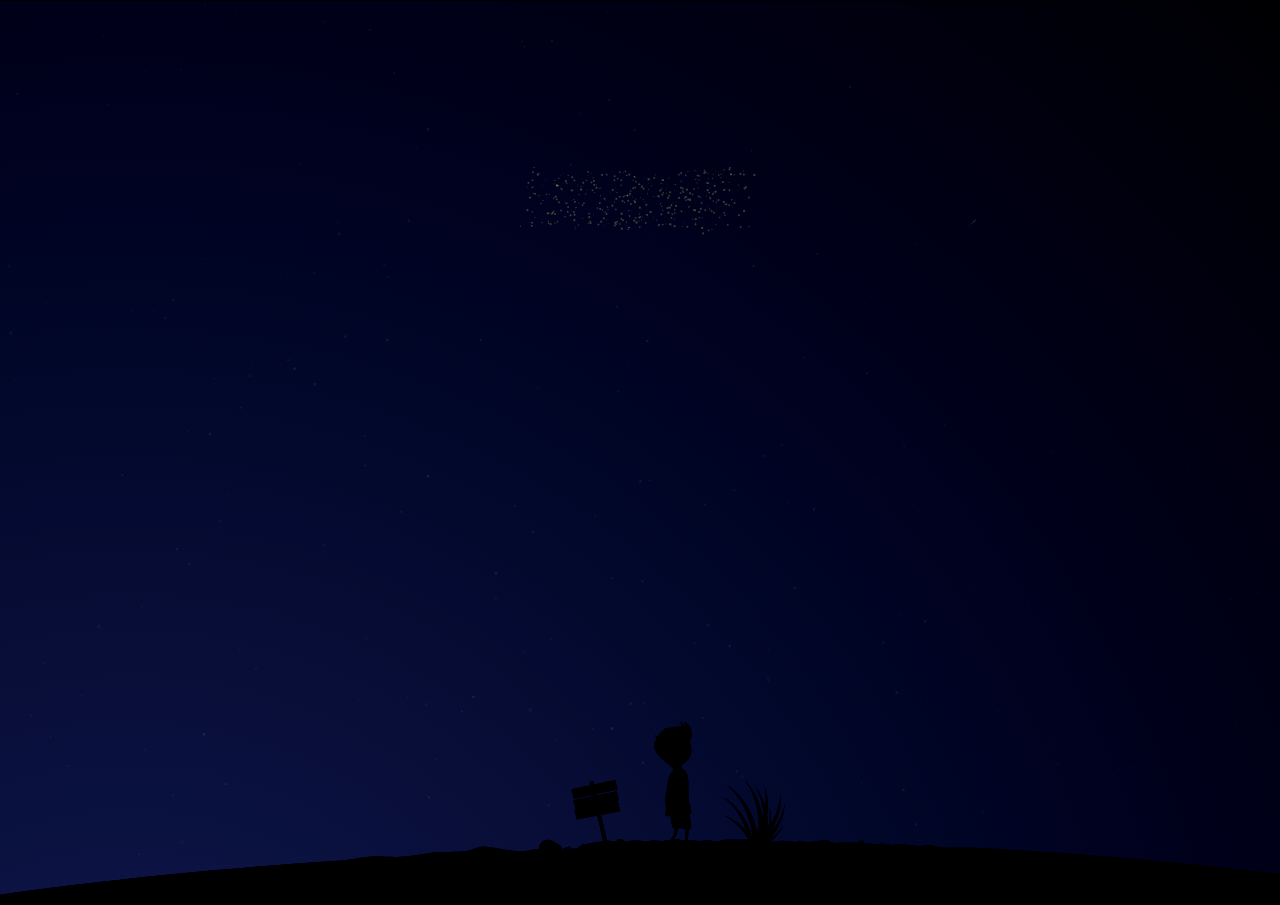
==== caidan.html @ 827f5725 "Add files via upload" ====
<!doctype html>
<html lang="">
  <head>
    <meta charset="utf-8">
    <meta name="description" content="">
    <meta name="viewport" content="width=device-width, initial-scale=1.0, maximum-scale=1.0, user-scalable=no" />
    <title>Valentine</title>

    <!-- build:css styles/main.css -->
    <link rel="stylesheet" href="main.css">
    <!-- endbuild -->
    
  </head>
  <body>
    <div class="container">
      <div class="content">
        <canvas id="universe"></canvas>
        <canvas id="canvas"></canvas>
        <div id="footer" class="">
          <svg id="scene" x="0%" y="0%" width="300%" height="100%">
              <path id="ground" d="M0,316.4209c0,0,157.7119-35.416,469-56c7.3833-0.4883,23.7876-3.5488,31.3335-4.0166
            c3.7681-0.2334,19.4302,0.9424,28.3335,0.3506c17.1494-1.1396,30.9072-4.2734,38.333-4.6836
            c7.5972-0.4189,18.4058,0.3799,27.6665-0.9834c5.7075-0.8408,10.1318-4.042,14.9248-4.2705
            c7.8369-0.373,24.5693,3.6084,34.4087,4.2705c11.0586,0.7432,15.2656-1.8135,24.3335-2.1523c10.0576-0.376,20.4629,1.3867,28.6665,0
            c3.5957-0.6074,4.4194,0.4209,7.7227-0.7715c1.4927-0.5391,5.8179-3.5693,6.9438-4.2432c3.8335,0.667,6.1426-1.0732,9.917-1.167
            c2.2739-0.0566,3.9673-0.9072,6.249-0.9609c2.2725-0.0537,5.5547-1.2383,7.8345-1.2881c2.25-0.0498,3.498,1.0352,5.7554,0.9883
            c2.9648-0.0615,7.9341,0.3164,10.9111,0.2607c2.2461-0.042,2.4976-0.5195,4.7505-0.5586c2.9663-0.0518,2.1045-0.5615,5.0825-0.6074
            c1.5811-0.0244,6.9976,0.4131,8.582,0.3896c0.8887-0.0127,2.6113,0.373,3.5015,0.3604c1.5527-0.0215,2.2739-0.4404,3.8296-0.4609
            c1.416-0.0186,2.0854-0.8555,3.5039-0.873c1.0835-0.0127,2.9155,0.7939,4.0005,0.7813c1.1104-0.0127,3.5542,0.4805,4.666,0.4688
            c1.3047-0.0137,1.2773-0.5332,2.584-0.5459c1.415-0.0137,1.165-0.4414,2.5825-0.4541c0.916-0.0078,3.499,0.3984,4.416,0.3906
            c1.499-0.0127,1.833,0.6221,3.3345,0.6104c1.3296-0.0098,3.8267-0.666,5.1587-0.6748c1.3335-0.0088,2.8389-0.6514,4.1743-0.6592
            c1.3335-0.0078,2.4971,0.6191,3.8325,0.6123c2.5518-0.0127,7.3579,0.3965,9.9175,0.3877c5.3169-0.0176,5.5796-0.4063,10.9297-0.4063
            c1.8379,0,6.7031,1.3184,8.3203,1.2402c2.1055-0.1016,3.7139-1.6572,5.5283-1.7969c3.9541-0.3037,7.3262-0.5732,10.5986-0.2598
            c6.248,0.5977,12.1973-0.8125,21.207-0.7539c1.7266,0.0107,15.7813,3.085,17.5,3.0977c3.4014,0.0254,6.6191-1.3398,9.9971-1.3066
            c4.1221,0.041,8.2275,1.2529,12.3369,1.3066c2.0752,0.0273,4.1543-1.1084,6.2314-1.0771c3.3662,0.0498,4.5547,1.0166,7.9346,1.0771
            c2.1104,0.0381,6.4063-0.834,8.5264-0.792c2.7021,0.0537,4.4766-1.6729,7.2002-1.6113c2.9277,0.0654,7.6465,3.1641,10.6074,3.2393
            c4.8359,0.123,8.8809-0.9854,13.832-0.8359c2.5029,0.0752,11.8818,2.0498,14.375,2.1289c1.8398,0.0586,2.499-1.2188,4.334-1.1582
            c2.1689,0.0713,4.5049,1.209,6.666,1.2832c2.6699,0.0908,4.3398-0.916,6.998-0.8203c3.3379,0.1201,6.0566,1.3193,9.377,1.4453
            c4.001,0.1514,4.7764-1.1602,8.75-1c3.1836,0.1289,16.834,1.9912,20,2.125c4.0059,0.1699,4.0029-0.9004,7.9814-0.7227
            c6.8594,0.3076,7.9102,1.7656,14.6855,2.0977c8.916,0.4365,23.5254-0.2432,32.293,0.2344
            c6.7168,0.3662,13.3896,0.7432,20.0186,1.1318C1458.8545,268.4941,1680,316.4209,1680,316.4209H0z" />
              <path id="stone1" d="M680.3335,250.7549c7.3335,0.333,13.6665-1.2549,6-6.4609s-14.333-7.1221-18.6665,0.8359
            S680.3335,250.7549,680.3335,250.7549z" />
              <path id="stone2" d="M750.5,243.1709c3.25,0,2.5-3.707-1.75-4.2285s-5,3.7285-3,4.2285S750.5,243.1709,750.5,243.1709z" />
              <path id="stone3" d="M988.4893,243.8242c2.8857,0.3467,4.8438,1.2627,3.0107-2.0703s-7.3955,1.3555-5.2031,1.7129
            S988.4893,243.8242,988.4893,243.8242z" />
              <path id="stone4" d="M697,248.9355c2.0142-0.2021,2.1665-2.0156,1-2.1816s-9.1543,1.8398-5.9937,2.6699S697,248.9355,697,248.9355z" />
              <g id="greens" transform="translate(850, 180)">
                  <g>
                      <path d="M36.3877,59.4268C33.0576,18.9482,6.4658,4.522,6.4658,4.522s22.4834,16.1426,24.4414,54.2251
    C32.8657,96.8311,36.3877,59.4268,36.3877,59.4268z" />
                      <path d="M41.8496,83.1641C31.1572,43.98,2.3711,34.6738,2.3711,34.6738s25.063,11.7471,33.9668,48.8271
    C45.2441,120.5791,41.8496,83.1641,41.8496,83.1641z" />
                      <path d="M31.3955,60.7207C23.7139,25.7979,2.5381,16.9541,2.5381,16.9541s18.4165,10.9277,24.7925,43.9502
    C33.7061,93.9258,31.3955,60.7207,31.3955,60.7207z" />
                      <path d="M40.4517,62.0068C47.9473,21.6187,25.4009,0.1914,25.4009,0.1914s18.0098,21.9634,9.7896,59.6357
    C26.9722,97.499,40.4517,62.0068,40.4517,62.0068z" />
                      <path d="M41.9414,69.4316c13.0313-38.9565-6.3218-63.3062-6.3218-63.3062s14.7856,24.251,1.4141,60.4185
    C23.6621,102.709,41.9414,69.4316,41.9414,69.4316z" />
                      <path d="M29.4976,87.9092c27.4097-30.5938,19.2993-60.6226,19.2993-60.6226s3.958,28.1255-22.6606,56.0249
    C-0.4775,111.2109,29.4976,87.9092,29.4976,87.9092z" />
                      <animateTransform attributeName="transform" type="skewX" values="0;10;0" begin="0s" dur="5.5s" fill="freeze" repeatCount="indefinite" />
                      <animateMotion type="translate" values="0,0;-10,0;0,0" begin="0s" dur="5.5s" fill="freeze" repeatCount="indefinite" />
                  </g>
                  <g>
                      <path d="M34.9995,60.4189C56.0713,30.6665,46.1133,5.4014,46.1133,5.4014S52.2559,29.4746,31.6235,56.79
    C10.9917,84.1035,34.9995,60.4189,34.9995,60.4189z" />
                      <path d="M36.3047,64.5391c28.4629-23.4443,25.3262-51.189,25.3262-51.189s-0.293,25.4971-27.6851,46.6538
    C6.5552,81.1631,36.3047,64.5391,36.3047,64.5391z" />
                      <path d="M33.0449,70.502c31.4424-19.2637,32.1875-47.1748,32.1875-47.1748s-3.8291,25.208-33.897,42.3584
    C1.271,82.833,33.0449,70.502,33.0449,70.502z" />
                      <path d="M13.8237,76.0244c36.5039-5.2158,48.2563-30.543,48.2563-30.543S48.5693,67.1045,14.168,70.9248
    C-20.2324,74.749,13.8237,76.0244,13.8237,76.0244z" />
                      <animateTransform attributeName="transform" type="skewX" values="0;15;0" begin="0s" dur="5s" fill="freeze" repeatCount="indefinite" />
                      <animateMotion type="translate" values="0,0;-15,0;0,0" begin="0s" dur="5s" fill="freeze" repeatCount="indefinite" />
                  </g>
              </g>
              <g id="sign" transform="translate(700, 180)">
                  <polygon points="21.2168,1.1143 20.6665,1.5459 19.7593,1.4473 19.229,1.4209 18.9707,1.6274 18.6665,1.9004 17.6865,1.9219
    37.3516,87.8877 40.8828,87.0791   " />
                  <polygon points="45.4111,9.5537 2.4258,18.7158 1.563,18.498 1.4585,17.2114 0.8291,15.583 0.9165,14.3364 0.0908,12.6548
    0.2085,12.0864 -0.1924,11.5308 -0.3296,9.271 43.3408,-0.0376 43.4766,0.5015 43.334,0.9629 43.6533,1.2046 43.8232,1.8784
    43.8965,2.7754 44.2217,3.459 44.625,5.0576 45.041,7.5459 45.2637,7.5962 45.6191,9.0073  " />
                  <polygon points="47.0078,20.8545 4.2368,29.5503 3.5933,28.5903 3.3965,26.9746 2.4683,24.5137 2.8398,24.1372 2.2676,23.7847
    1.9834,22.7563 2.2417,22.3394 1.7388,21.8706 1.2627,20.1426 44.8281,11.2852 45.082,12.4014 45.0723,12.9517 45.3281,13.481
    45.752,15.3369 46.0273,17.7524 46.4219,18.2803  " />
                  <polygon points="47.666,31.168 4.7803,39.4023 4.251,37.4004 4.4429,36.1895 3.6465,35.1123 3.0142,32.7178 3.2754,32.1025
    2.7461,31.7046 2.2676,29.8945 45.9268,21.5107 46.0762,22.2007 45.9512,22.8423 46.2783,23.1372 46.6777,24.9795 46.5234,25.4795
    47.3027,27.8667 47.8086,30.2017   " />
              </g>
              <g id="boy_1_">
                  <g id="boy">
                      <path d="M800.7324,167.6929c0,0-7.9688-6.5039-9.7197-8.041c-1.751-1.5366-7.9331-6.5039-8.7197-13.0435
    c-0.7861-6.5396,6.0752-15.188,17.7969-16.1885c11.7207-1.0005,12.9727,1.0366,14.1514,2.7163
    c1.1787,1.6792,5.7178,11.1494,5.0752,18.6538c-0.6445,7.5049-5.6826,10.1133-9.7559,13.3652
    C805.4863,168.4072,800.7324,167.6929,800.7324,167.6929z" />
                      <path d="M810.7031,169.2109c-1.0723-1.3037-1.3574-2.9556-1.1426-4.0645c0.2139-1.1084-8.041,0.1128-8.8281,2.542
    c1.6445,1.6787,0.751,3.146-0.5,4.1108c-1.25,0.9648-1.6797,1.502-1.9297,1.8237c0.0361,0.5361,0,0.9653,0,0.9653
    s-1.4297,1.7153-2.2871,6.5396s-0.6787,6.79-0.9648,8.3267c-0.2852,1.5366-1.4648,5.9678-1.751,10.292s0,4.5742,0,4.5742
    s1.251,1.7153,1.1436,4.0742s-1.2705,5.6099-1.2705,5.6099s0.2344,1.8945,1.8779,2.252c1.6445,0.3574,2.3594-0.6436,2.3594-0.6436
    s1.0713,1.3223,1.75,4.0742c0.6797,2.752,0.6436,6.79,1.8945,7.9688c1.251,1.1797,1.6074,0.3223,1.6074,0.3223
    s0.4648,3.3975-0.9277,6.6855c-1.3945,3.2881-4.1465,6.7568-4.1465,6.7568h11.0781c0,0,1.5723-3.5234-7.1113-2.2363
    c3.252-4.0742,3.8955-6.1934,4.0391-11.125c1.8223,0.5,4.252,0.6738,4.9316-0.3271c0.5352,1.3223,2.4297,2.1787,3.3584,1.7139
    c-0.2139,3.7168-1.0713,12.1846-1.0713,12.1846l9.0049,0.2852c0,0-0.751-3.2168-6.29-1.4307
    c1.001-6.7891,1.3584-11.5068,1.3584-11.5068s1.3584,0.1074,1.8584-0.3926c0.5-0.501,0.6787-5.3252-0.4648-9.9346
    c-1.1436-4.6104-0.5-4.4678-0.5-4.4678s1.75-0.8213,1.5-2.8584s-0.8574-3.6807-1.5352-5.5391
    c0.4639-0.1074,1-0.7861-0.6797-2.7158c-0.2148-2.5015-0.9648-6.3242-0.6436-7.6465s0.2148-2.8232-0.1787-4.3599
    c0-2.4302,0.7148-13.1509-1.25-17.0103c-1.9658-3.8594-2.5371-3.5737-2.5371-3.5737S812.5977,169.0142,810.7031,169.2109z" />
                  </g>
                  <g transform="translate(783, 122)">
                      <g>
                          <path d="M35.3506,17.9644c2.9834-3.71,5.9824-15.2095-3.1846-18.3765c2.668,3.833,1.168,5.6665,1.168,5.6665
    S32,1.2549,28.666-0.4121c1.5,3.1665,0,5,0,5S20.5,8.9209,24.5,13.2544S35.3506,17.9644,35.3506,17.9644z" />
                          <animateTransform attributeName="transform" type="skewX" values="0;30;0" begin="0s" dur="4s" fill="freeze" repeatCount="indefinite" />
                          <animateMotion type="translate" values="0,0;-10,0;0,0" begin="0s" dur="4s" fill="freeze" repeatCount="indefinite" />
                      </g>
                      <g>
                          <path d="M27.125,6.2334c-1.8125-0.625-2.0625-1.9375-4.375-2.25c1,0.8125,1.125,1.6875,1.125,1.6875S21.5,4.3584,19.0625,3.9834
    c1.3125,0.75,2,1.875,2,1.875s-3.25-0.75-5.875-0.75c1.125,0.3125,1.125,0.6875,1.125,0.6875S10.75,5.8584,8.6875,7.4834
    c1,0.125,0.9375,0.6714,0.9375,0.6714s-4.25,1.5786-5.375,3.7661c0.875-0.4375-0.8125,1.8125-0.8125,1.8125s0.75,1.375-0.3125,1.125
    S0.5,14.1084,0.5,12.5459c-0.5,2.1875,0.6924,2.5767,1.4375,3.3125c-0.0625,1-0.9375,2.6494-1.25,2.106s0.8594,0.4282,0.0547,2.4731
    c-0.8047,2.0459-1.1533,3.7432-0.5103,6.5195s2.7056,4.5264,3.5181,6.2139s0.5-1.6875,0.5-1.6875L27.125,6.2334z" />
                      </g>
                  </g>
              </g>
          </svg>
        </div>
      </div>
    </div>
    <!-- build:js scripts/main.js -->
    <script src="universe.js"></script>
    <script src="main.js"></script>
    <!-- endbuild -->
  </body>
</html>
---- main.css ----
*{
    margin:0;
    padding:0;
}
html,
body {
    width: 100%;
    height: 100%;
    overflow-x: hidden;
    overflow-y: hidden;
}

body {
    display: -webkit-box;
    display: -webkit-flex;
    display: -ms-flexbox;
    display: flex;
    -webkit-box-pack: center;
    -webkit-justify-content: center;
    -ms-flex-pack: center;
    justify-content: center;
    -webkit-box-align: center;
    -webkit-align-items: center;
    -ms-flex-align: center;
    align-items: center;
    -webkit-filter: contrast(120%);
    filter: contrast(120%);
    background-color: black;
    position: relative;
}

.container {
    width: 100%;
    height: 99.74%;
    background-image: radial-gradient(2000px at 10% 130%, rgba(33, 39, 80, 1) 10%, #020409 100%);

}

.content {
    width: 100% auto;
    height: 100% auto;
}

#universe {
    width: 100% auto;
    height: 100% auto;
}

#footerContent {
    font-family: sans-serif;
    font-size: 110%;
    color: rgba(200, 220, 255, .3);
    width: 100%;
    position: fixed;
    bottom: 0%;
    padding: 20%;
    text-align: center;
    z-index: 20;
}

#footer {
    position: absolute;
    bottom: 0%;
    height: 300px;
    width: 100%;
}

#scene {
    height: 100%;
    position: absolute;
    left: 50%;
    margin-left: -768px;
}

a {
    text-decoration: none;
    color: rgba(200, 220, 255, 1);
    opacity: .4;
    -webkit-transition: opacity .4s ease;
    transition: opacity .4s ease;
}

a:hover {
    opacity: 1;
}

.txt {
    color: hsla(0, 0%, 0%, 0);
    text-shadow: #fff 0 0 10px;
    transition: text-shadow 2s cubic-bezier(0, 1, 0, 1);
}

@-moz-document url-prefix() {
    .txt {
        text-shadow: #fff 0 0 20px;
    }
}

#canvas{
    margin: 0 auto;
}
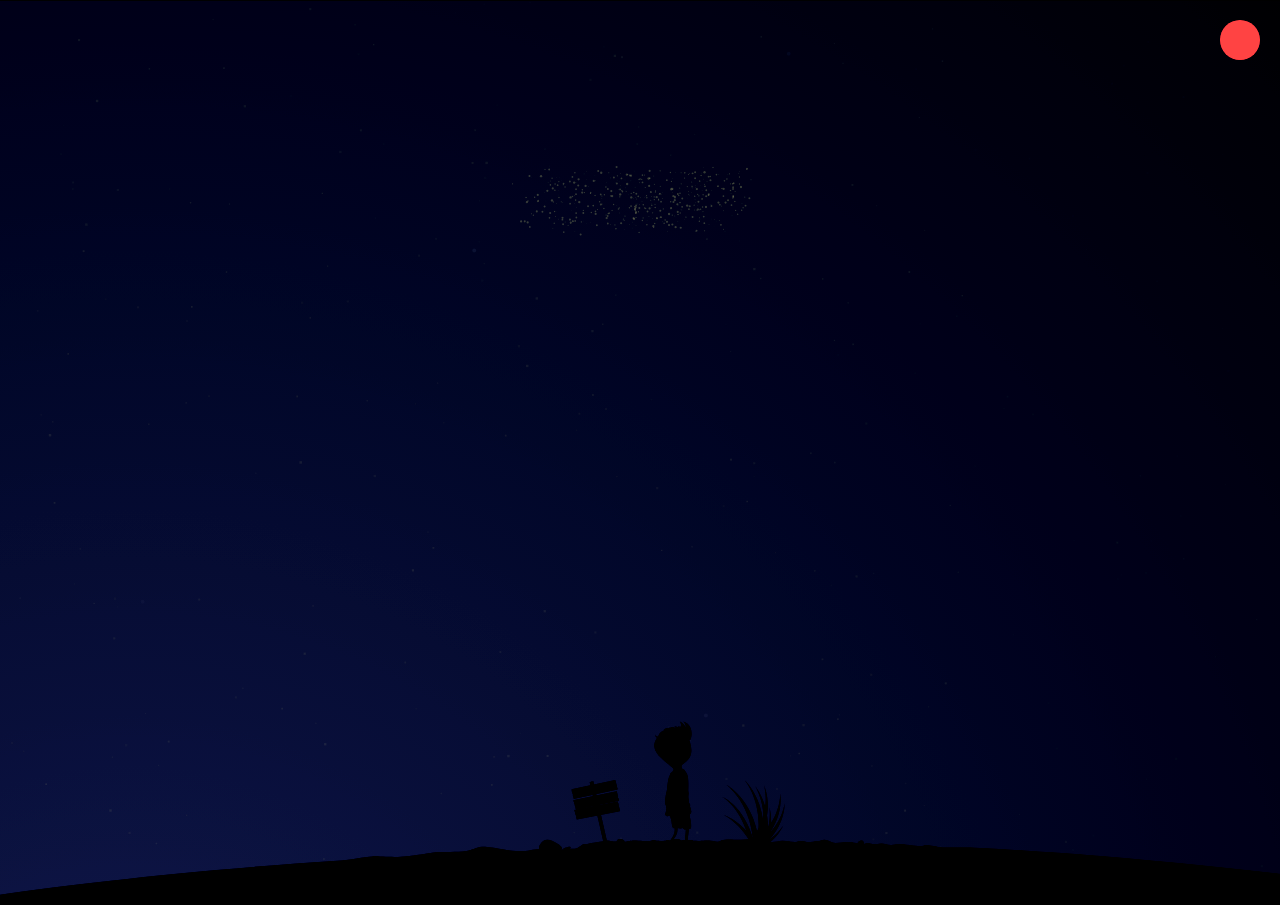
==== commit 8270a493: "Update caidan.html" ====
--- a/caidan.html
+++ b/caidan.html
@@ -9,7 +9,28 @@
     <!-- build:css styles/main.css -->
     <link rel="stylesheet" href="main.css">
     <!-- endbuild -->
-    
+     <style>
+      .play-btn {
+          position: fixed;
+          top: 20px;
+          right: 20px;
+          z-index: 1000;
+          width: 40px;
+          height: 40px;
+          border: none;
+          border-radius: 50%;
+          background: #ff4d4d;
+          color: white;
+          cursor: pointer;
+          animation: pulse 2s infinite;
+      }
+      
+      @keyframes pulse {
+          0% { transform: scale(1); }
+          50% { transform: scale(1.1); }
+          100% { transform: scale(1); }
+      }
+      </style>
   </head>
   <body>
     <div class="container">
@@ -131,5 +152,41 @@
     <script src="universe.js"></script>
     <script src="main.js"></script>
     <!-- endbuild -->
+    <div class="audio-control">
+      <audio id="bgMusic" loop preload="auto">
+          <source src="桃花渡洞箫感动乐器配乐 _爱给网_aigei_com.mp3" type="audio/mpeg">
+      </audio>
+      <button id="playBtn" class="play-btn">
+          <i class="fas fa-music"></i>
+      </button>
+  </div>
+  <script>
+    document.addEventListener('DOMContentLoaded', function() {
+        const audio = document.getElementById('bgMusic');
+        const playBtn = document.getElementById('playBtn');
+        
+        // 点击按钮播放音乐
+        playBtn.addEventListener('click', function() {
+            if (audio.paused) {
+                audio.play().then(() => {
+                    playBtn.innerHTML = '<i class="fas fa-pause"></i>';
+                }).catch(err => {
+                    console.error('播放失败:', err);
+                });
+            } else {
+                audio.pause();
+                playBtn.innerHTML = '<i class="fas fa-music"></i>';
+            }
+        });
+    
+        // 页面任意位置点击时尝试播放
+        document.addEventListener('click', function initAudio() {
+            audio.play().then(() => {
+                playBtn.innerHTML = '<i class="fas fa-pause"></i>';
+            });
+            document.removeEventListener('click', initAudio);
+        }, { once: true });
+    });
+    </script>
   </body>
-</html>+</html>
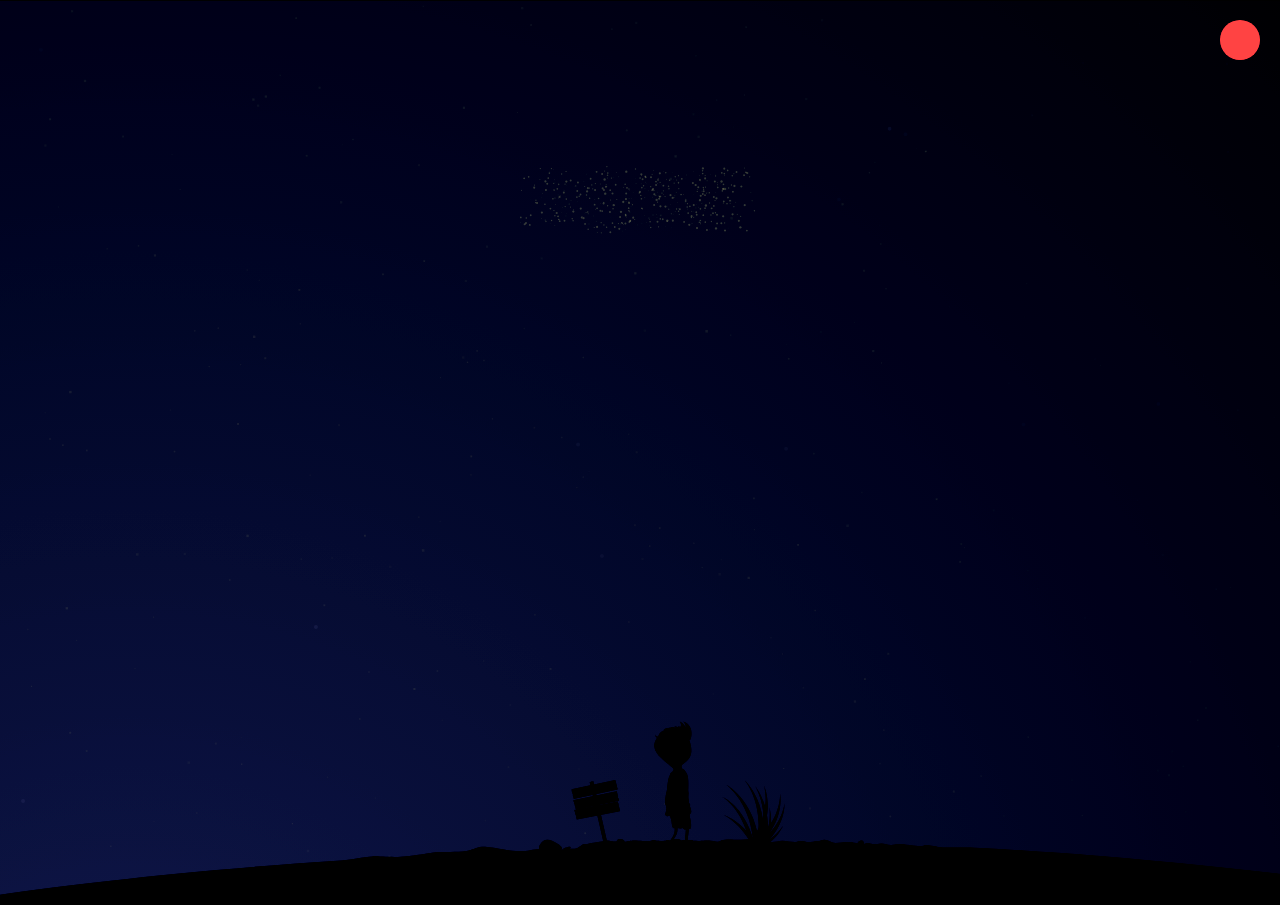
==== commit 8ac3ce00: "Update caidan.html" ====
--- a/caidan.html
+++ b/caidan.html
@@ -154,7 +154,7 @@
     <!-- endbuild -->
     <div class="audio-control">
       <audio id="bgMusic" loop preload="auto">
-          <source src="桃花渡洞箫感动乐器配乐 _爱给网_aigei_com.mp3" type="audio/mpeg">
+          <source src="彩蛋.mp3" type="audio/mpeg">
       </audio>
       <button id="playBtn" class="play-btn">
           <i class="fas fa-music"></i>
